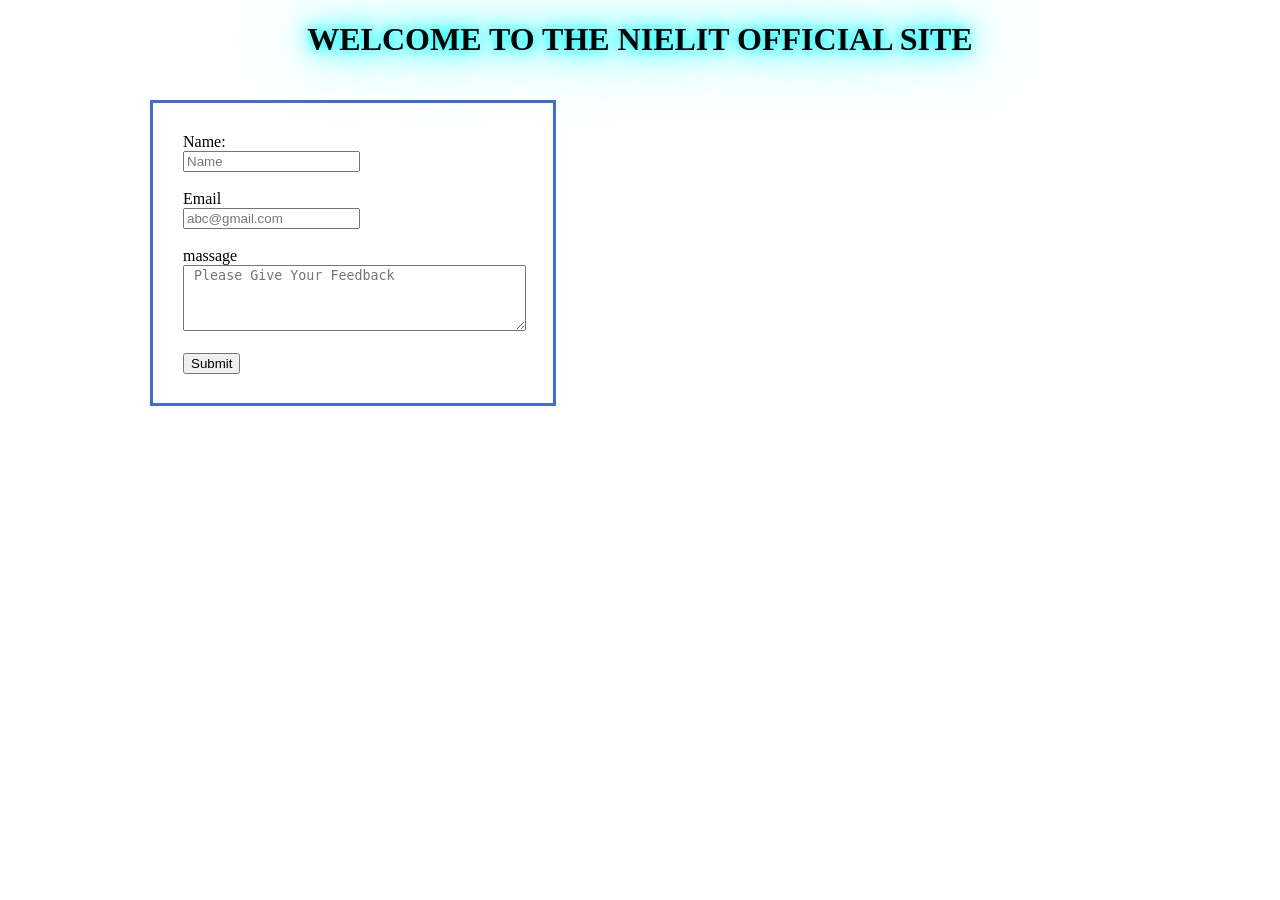
==== index.html @ ef41d569 "Update and rename index.html.html to index.html" ====
<!DOCTYPE html>
<html lang="en">
  <head>
    <meta charset="UTF-8" />
    <meta name="viewport" content="width=device-width, initial-scale=1.0" />
    <title>NEILIT REGESTRATION FORM</title>
    <link rel="stylesheet" href="log in file.css" />
  </head>
  <body>
    <h1>WELCOME TO THE NIELIT OFFICIAL SITE</h1>
    <div
      style="
        height: 300px;
        width: 400px;
        position: absolute;
        top: 100px;
        left: 150px;
        border: 3px solid royalblue;
      "
    >
      <div style="padding: 30px;">
        <form action="/submit">
          <label for="name">Name:</label><br />
          <input type="text" placeholder="Name" required /><br /><br />
          <label for="email">Email</label><br />
          <input type="email" placeholder="abc@gmail.com" /><br /><br />
          <label for="massage">massage</label><br />
          <textarea
            name="massage"
            rows="4"
            cols="40"
            placeholder=" Please Give Your Feedback "
            required
            id=""
          ></textarea
          ><br /><br />
          <input type="submit" name="" id="one" />
        </form>
      </div>
    </div>
  </body>
</html>
---- log in file.css ----
h1{
    color: black;
    text-shadow: 0px 0px 10px  cyan,
    0px 0px 20px  cyan,
    0px 0px 40px cyan,
    0px 0px 80px  cyan;
    text-align: center;
}
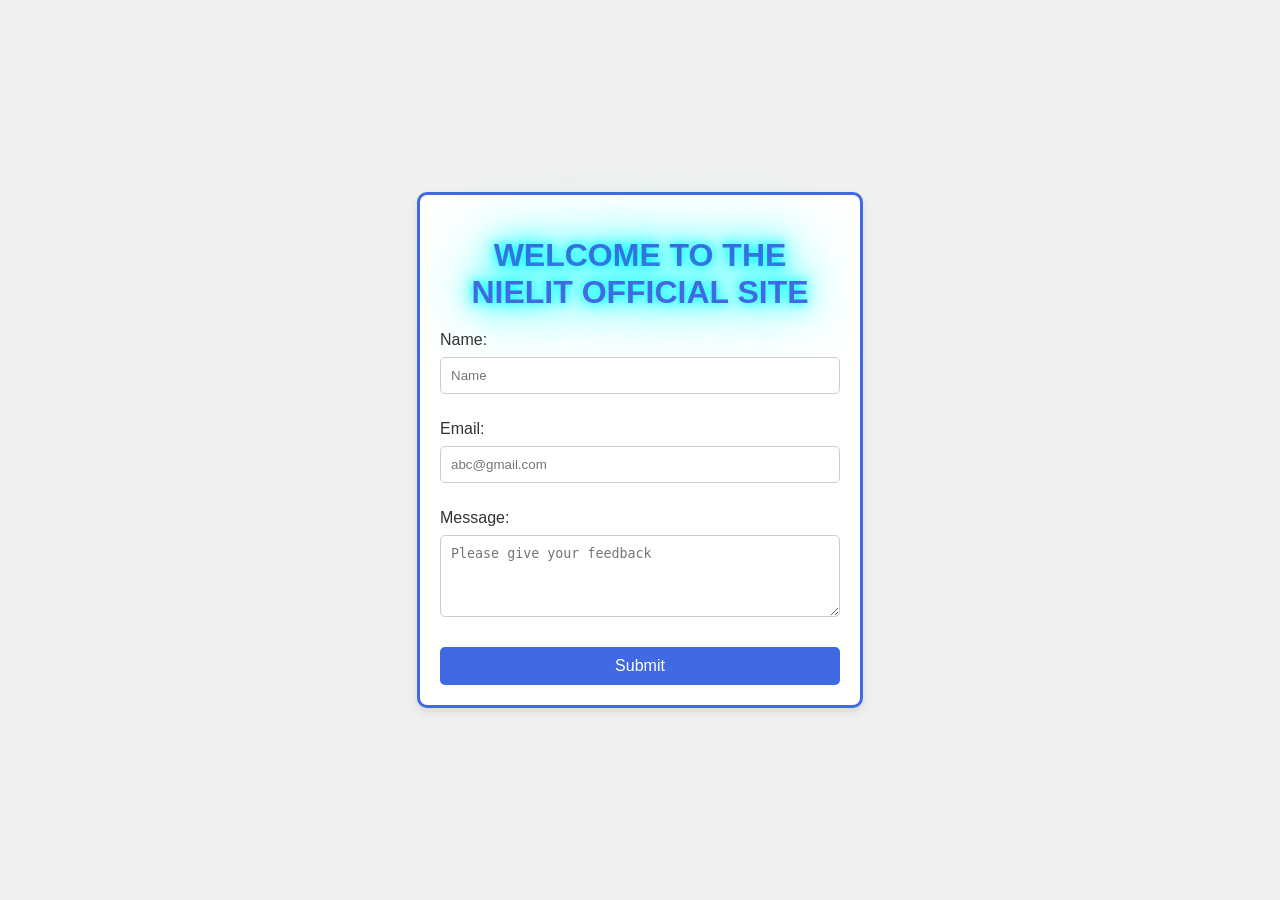
==== commit d87f8979: "Update index.html" ====
--- a/index.html
+++ b/index.html
@@ -3,40 +3,101 @@
   <head>
     <meta charset="UTF-8" />
     <meta name="viewport" content="width=device-width, initial-scale=1.0" />
-    <title>NEILIT REGESTRATION FORM</title>
-    <link rel="stylesheet" href="log in file.css" />
+    <title>NEILIT Registration Form</title>
+    <link rel="stylesheet" href="log in file.css">
+    <style>
+      body {
+        font-family: Arial, sans-serif;
+        margin: 0;
+        padding: 0;
+        display: flex;
+        justify-content: center;
+        align-items: center;
+        height: 100vh;
+        background-color: #f0f0f0;
+      }
+
+      h1 {
+        text-align: center;
+        color: royalblue;
+        margin-bottom: 20px;
+      }
+
+      .container {
+        width: 90%;
+        max-width: 400px;
+        padding: 20px;
+        border: 3px solid royalblue;
+        border-radius: 10px;
+        background-color: white;
+        box-shadow: 0 4px 8px rgba(0, 0, 0, 0.1);
+      }
+
+      label {
+        font-size: 1rem;
+        color: #333;
+      }
+
+      input[type="text"],
+      input[type="email"],
+      textarea {
+        width: 100%;
+        padding: 10px;
+        margin: 8px 0;
+        border: 1px solid #ccc;
+        border-radius: 5px;
+        box-sizing: border-box;
+      }
+
+      input[type="submit"] {
+        background-color: royalblue;
+        color: white;
+        padding: 10px;
+        border: none;
+        border-radius: 5px;
+        cursor: pointer;
+        width: 100%;
+        font-size: 1rem;
+      }
+
+      input[type="submit"]:hover {
+        background-color: darkblue;
+      }
+
+      @media (max-width: 600px) {
+        .container {
+          width: 100%;
+          padding: 15px;
+        }
+
+        h1 {
+          font-size: 1.5rem;
+        }
+      }
+    </style>
   </head>
   <body>
-    <h1>WELCOME TO THE NIELIT OFFICIAL SITE</h1>
-    <div
-      style="
-        height: 300px;
-        width: 400px;
-        position: absolute;
-        top: 100px;
-        left: 150px;
-        border: 3px solid royalblue;
-      "
-    >
-      <div style="padding: 30px;">
-        <form action="/submit">
-          <label for="name">Name:</label><br />
-          <input type="text" placeholder="Name" required /><br /><br />
-          <label for="email">Email</label><br />
-          <input type="email" placeholder="abc@gmail.com" /><br /><br />
-          <label for="massage">massage</label><br />
-          <textarea
-            name="massage"
-            rows="4"
-            cols="40"
-            placeholder=" Please Give Your Feedback "
-            required
-            id=""
-          ></textarea
-          ><br /><br />
-          <input type="submit" name="" id="one" />
-        </form>
-      </div>
+    <div class="container">
+      <h1>WELCOME TO THE NIELIT OFFICIAL SITE</h1>
+      <form action="/submit">
+        <label for="name">Name:</label><br />
+        <input type="text" placeholder="Name" required /><br /><br />
+
+        <label for="email">Email:</label><br />
+        <input type="email" placeholder="abc@gmail.com" required /><br /><br />
+
+        <label for="message">Message:</label><br />
+        <textarea
+          name="message"
+          rows="4"
+          cols="40"
+          placeholder="Please give your feedback"
+          required
+        ></textarea
+        ><br /><br />
+
+        <input type="submit" value="Submit" />
+      </form>
     </div>
   </body>
 </html>
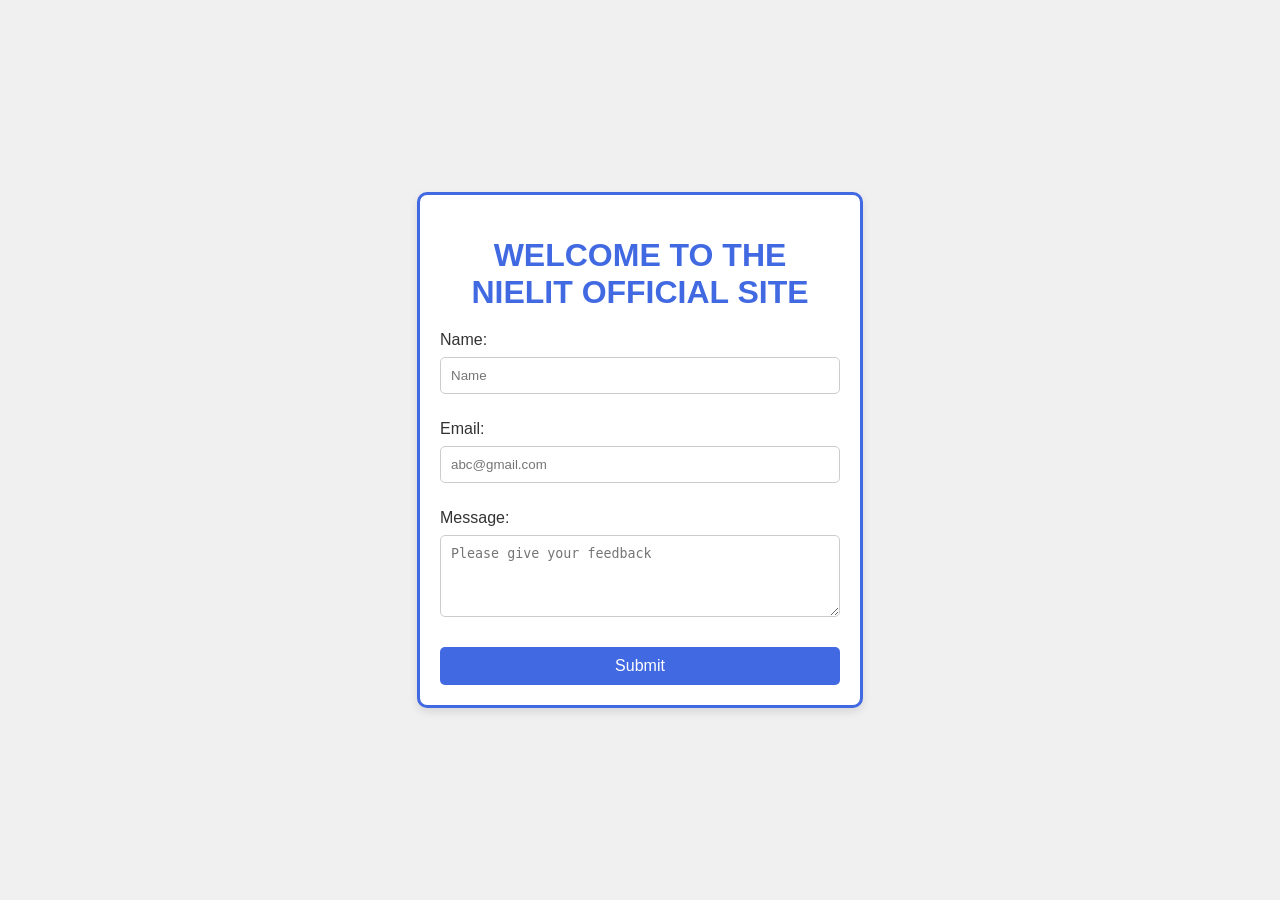
==== commit 28428e53: "Update index.html" ====
--- a/index.html
+++ b/index.html
@@ -4,7 +4,7 @@
     <meta charset="UTF-8" />
     <meta name="viewport" content="width=device-width, initial-scale=1.0" />
     <title>NEILIT Registration Form</title>
-    <link rel="stylesheet" href="log in file.css">
+
     <style>
       body {
         font-family: Arial, sans-serif;
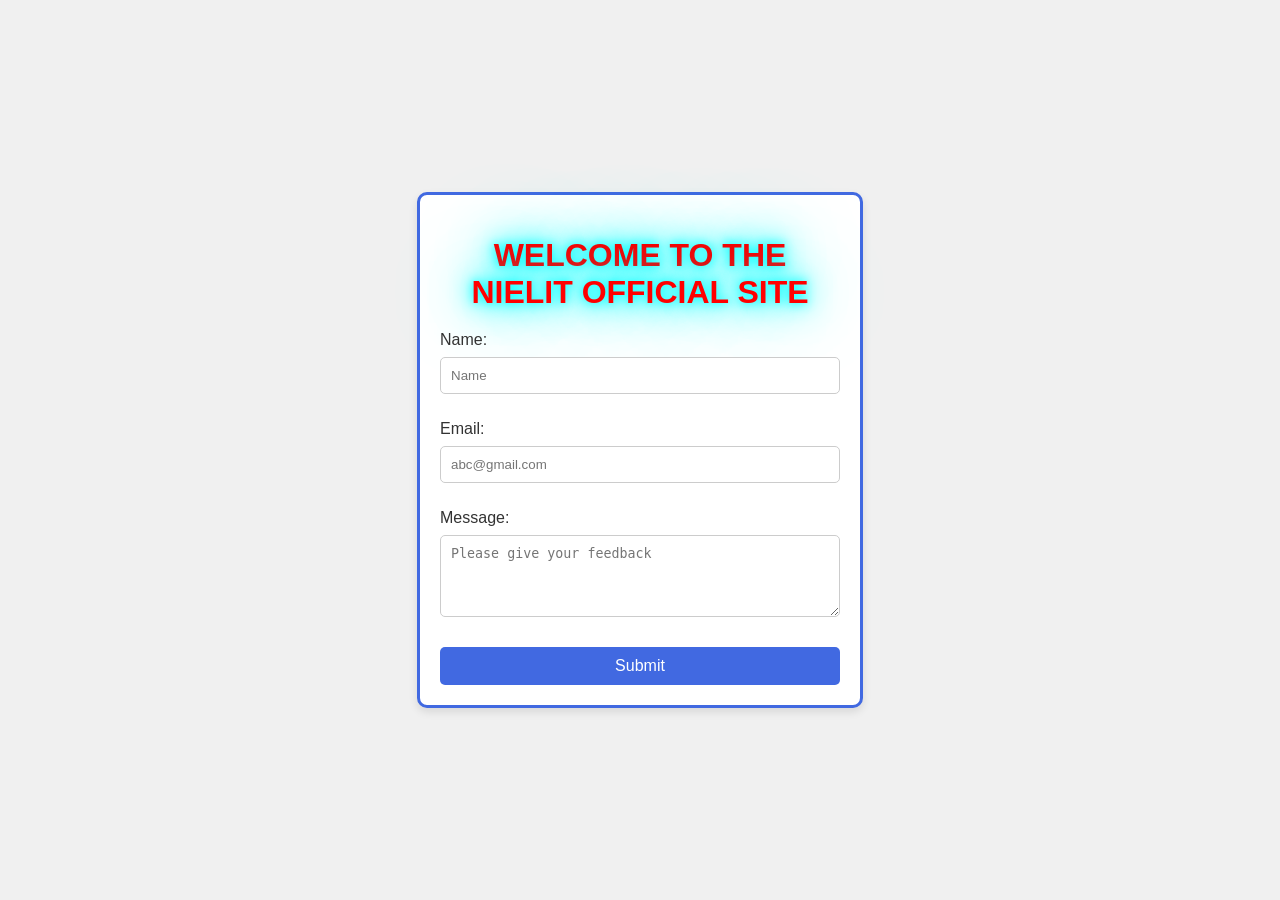
==== commit 5e90559b: "Update index.html" ====
--- a/index.html
+++ b/index.html
@@ -78,7 +78,7 @@
   </head>
   <body>
     <div class="container">
-      <h1>WELCOME TO THE NIELIT OFFICIAL SITE</h1>
+      <h1 style ="color: red; text-shadow:0px 0px 10px cyan, 0px 0px 20px cyan, 0px 0px 40px cyan, 0px 0px 80px cyan;">WELCOME TO THE NIELIT OFFICIAL SITE</h1>
       <form action="/submit">
         <label for="name">Name:</label><br />
         <input type="text" placeholder="Name" required /><br /><br />
